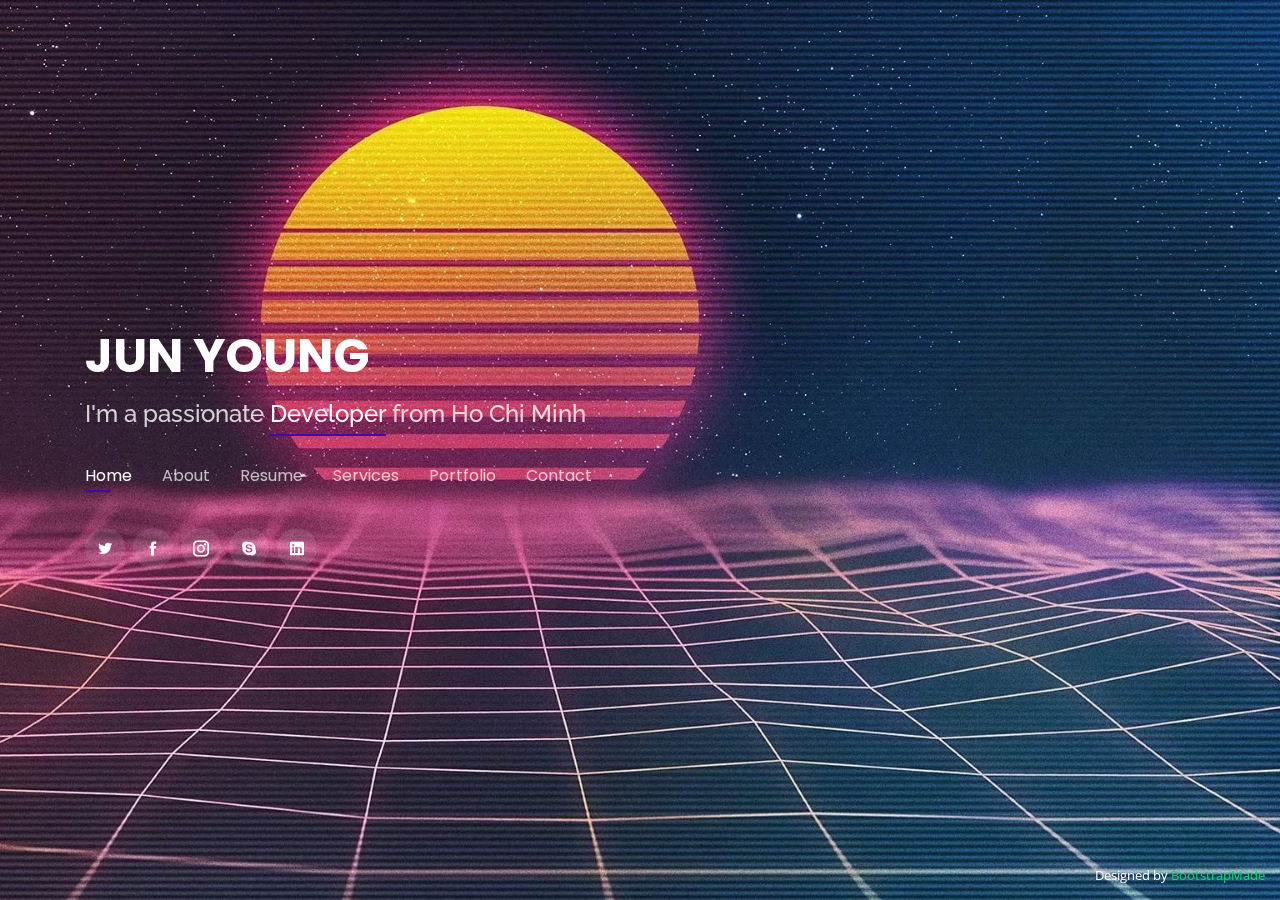
==== index.html @ c27a397a "First Commit" ====
<!DOCTYPE html>
<html lang="en">

<head>
  <meta charset="utf-8">
  <meta content="width=device-width, initial-scale=1.0" name="viewport">

  <title>Personal Bootstrap Template</title>
  <meta content="" name="descriptison">
  <meta content="" name="keywords">

  <!-- Favicons -->
  <link href="assets/img/favicon.png" rel="icon">
  <link href="assets/img/apple-touch-icon.png" rel="apple-touch-icon">

  <!-- Google Fonts -->
  <link href="https://fonts.googleapis.com/css?family=Open+Sans:300,300i,400,400i,600,600i,700,700i|Raleway:300,300i,400,400i,500,500i,600,600i,700,700i|Poppins:300,300i,400,400i,500,500i,600,600i,700,700i" rel="stylesheet">

  <!-- Vendor CSS Files -->
  <link href="assets/vendor/bootstrap/css/bootstrap.min.css" rel="stylesheet">
  <link href="assets/vendor/icofont/icofont.min.css" rel="stylesheet">
  <link href="assets/vendor/remixicon/remixicon.css" rel="stylesheet">
  <link href="assets/vendor/owl.carousel/assets/owl.carousel.min.css" rel="stylesheet">
  <link href="assets/vendor/boxicons/css/boxicons.min.css" rel="stylesheet">
  <link href="assets/vendor/venobox/venobox.css" rel="stylesheet">

  <!-- Template Main CSS File -->
  <link href="assets/css/style.css" rel="stylesheet">

  <!-- =======================================================
  * Template Name: Personal - v2.3.0
  * Template URL: https://bootstrapmade.com/personal-free-resume-bootstrap-template/
  * Author: BootstrapMade.com
  * License: https://bootstrapmade.com/license/
  ======================================================== -->
</head>

<body>

  <!-- ======= Header ======= -->
  <header id="header" class="header-tops">
    <div class="container">

      <h1><a href="index.html">JUN YOUNG</a></h1>
      <!-- Uncomment below if you prefer to use an image logo -->
      <!-- <a href="index.html" class="mr-auto"><img src="assets/img/logo.png" alt="" class="img-fluid"></a> -->
      <h2>I'm a passionate <span>Developer</span> from Ho Chi Minh</h2>

      <nav class="nav-menu d-none d-lg-block">
        <ul>
          <li class="active"><a href="#header">Home</a></li>
          <li><a href="#about">About</a></li>
          <li><a href="#resume">Resume</a></li>
          <li><a href="#services">Services</a></li>
          <li><a href="#portfolio">Portfolio</a></li>
          <li><a href="#contact">Contact</a></li>
        </ul>
      </nav><!-- .nav-menu -->

      <div class="social-links">
        <a href="#" class="twitter"><i class="icofont-twitter"></i></a>
        <a href="#" class="facebook"><i class="icofont-facebook"></i></a>
        <a href="#" class="instagram"><i class="icofont-instagram"></i></a>
        <a href="#" class="google-plus"><i class="icofont-skype"></i></a>
        <a href="#" class="linkedin"><i class="icofont-linkedin"></i></a>
      </div>

    </div>
  </header><!-- End Header -->

  <!-- ======= About Section ======= -->
  <section id="about" class="about">

    <!-- ======= About Me ======= -->
    <div class="about-me container">

      <div class="section-title">
        <h2>About</h2>
        <p>Learn more about me</p>
      </div>

      <div class="row">
        <div class="col-lg-4" data-aos="fade-right">
          <img src="assets/img/synth glasses.jpg" class="img-fluid" alt="">
        </div>
        <div class="col-lg-8 pt-4 pt-lg-0 content" data-aos="fade-left">
          <h3>UI/UX &amp; Graphic Designer</h3>
          <p class="font-italic">
            Lorem ipsum dolor sit amet, consectetur adipiscing elit, sed do eiusmod tempor incididunt ut labore et dolore
            magna aliqua.
          </p>
          <div class="row">
            <div class="col-lg-6">
              <ul>
                <li><i class="icofont-rounded-right"></i> <strong>Birthday:</strong> 17 May 1992</li>
                <li><i class="icofont-rounded-right"></i> <strong>Website:</strong> www.example.com</li>
                <li><i class="icofont-rounded-right"></i> <strong>Phone:</strong> +123 456 7890</li>
                <li><i class="icofont-rounded-right"></i> <strong>City:</strong> City : Ho CHi Minh, Vietnam</li>
              </ul>
            </div>
            <div class="col-lg-6">
              <ul>
                <li><i class="icofont-rounded-right"></i> <strong>Age:</strong> 28</li>
                <li><i class="icofont-rounded-right"></i> <strong>Nationality:</strong> South Korea</li>
                <li><i class="icofont-rounded-right"></i> <strong>Email:</strong> godguman@gmail.com</li>
                <!-- <li><i class="icofont-rounded-right"></i> <strong>Freelance:</strong> Available</li> -->
              </ul>
            </div>
          </div>
          <p>
            Officiis eligendi itaque labore et dolorum mollitia officiis optio vero. Quisquam sunt adipisci omnis et ut. Nulla accusantium dolor incidunt officia tempore. Et eius omnis.
            Cupiditate ut dicta maxime officiis quidem quia. Sed et consectetur qui quia repellendus itaque neque. Aliquid amet quidem ut quaerat cupiditate. Ab et eum qui repellendus omnis culpa magni laudantium dolores.
          </p>
        </div>
      </div>

    </div><!-- End About Me -->

    <!-- ======= Counts ======= -->
    <div class="counts container">

      <div class="row">

        <div class="col-lg-3 col-md-6">
          <div class="count-box">
            <i class="icofont-simple-smile"></i>
            <span data-toggle="counter-up">232</span>
            <p>Happy Clients</p>
          </div>
        </div>

        <div class="col-lg-3 col-md-6 mt-5 mt-md-0">
          <div class="count-box">
            <i class="icofont-document-folder"></i>
            <span data-toggle="counter-up">521</span>
            <p>Projects</p>
          </div>
        </div>

        <div class="col-lg-3 col-md-6 mt-5 mt-lg-0">
          <div class="count-box">
            <i class="icofont-live-support"></i>
            <span data-toggle="counter-up">1,463</span>
            <p>Hours Of Support</p>
          </div>
        </div>

        <div class="col-lg-3 col-md-6 mt-5 mt-lg-0">
          <div class="count-box">
            <i class="icofont-users-alt-5"></i>
            <span data-toggle="counter-up">15</span>
            <p>Hard Workers</p>
          </div>
        </div>

      </div>

    </div><!-- End Counts -->

    <!-- ======= Skills  ======= -->
    <div class="skills container">

      <!-- <div class="section-title">
        <h2>Skills</h2>
      </div> -->

      <div class="row skills-content">

        <div class="col-lg-6">
          <div class="section-title">
            <h2>Code Skills</h2>
          </div>
          <div class="progress">
            <span class="skill">HTML <i class="val">80%</i></span>
            <div class="progress-bar-wrap">
              <div class="progress-bar" role="progressbar" aria-valuenow="80" aria-valuemin="0" aria-valuemax="100"></div>
            </div>
          </div>

          <div class="progress">
            <span class="skill">CSS <i class="val">80%</i></span>
            <div class="progress-bar-wrap">
              <div class="progress-bar" role="progressbar" aria-valuenow="80" aria-valuemin="0" aria-valuemax="100"></div>
            </div>
          </div>

          <div class="progress">
            <span class="skill">JavaScript <i class="val">50%</i></span>
            <div class="progress-bar-wrap">
              <div class="progress-bar" role="progressbar" aria-valuenow="50" aria-valuemin="0" aria-valuemax="100"></div>
            </div>
          </div>

        </div>

        <div class="col-lg-6">
           <!-- <h2>hello</h2>     -->
           <div class="section-title">
            <h2>Language</h2>
          </div>
          <div class="progress">
            <span class="skill">Korean <i class="val">90%</i></span>
            <div class="progress-bar-wrap">
              <div class="progress-bar" role="progressbar" aria-valuenow="90" aria-valuemin="0" aria-valuemax="100"></div>
            </div>
          </div>

          <div class="progress">
            <span class="skill">English <i class="val">90%</i></span>
            <div class="progress-bar-wrap">
              <div class="progress-bar" role="progressbar" aria-valuenow="90" aria-valuemin="0" aria-valuemax="100"></div>
            </div>
          </div>

          <div class="progress">
            <span class="skill">Indonesian <i class="val">75%</i></span>
            <div class="progress-bar-wrap">
              <div class="progress-bar" role="progressbar" aria-valuenow="75" aria-valuemin="0" aria-valuemax="100"></div>
            </div>
          </div>

        </div>

      </div>

    </div><!-- End Skills -->

    <!-- ======= Interests ======= -->
    <div class="interests container">

      <div class="section-title">
        <h2>Interests</h2>
      </div>

      <div class="row">
        <div class="col-lg-3 col-md-4">
          <div class="icon-box">
            <i class="ri-store-line" style="color: #ffbb2c;"></i>
            <h3>Lorem Ipsum</h3>
          </div>
        </div>
        <div class="col-lg-3 col-md-4 mt-4 mt-md-0">
          <div class="icon-box">
            <i class="ri-bar-chart-box-line" style="color: #5578ff;"></i>
            <h3>Dolor Sitema</h3>
          </div>
        </div>
        <div class="col-lg-3 col-md-4 mt-4 mt-md-0">
          <div class="icon-box">
            <i class="ri-calendar-todo-line" style="color: #e80368;"></i>
            <h3>Sed perspiciatis</h3>
          </div>
        </div>
        <div class="col-lg-3 col-md-4 mt-4 mt-lg-0">
          <div class="icon-box">
            <i class="ri-paint-brush-line" style="color: #e361ff;"></i>
            <h3>Magni Dolores</h3>
          </div>
        </div>
        <div class="col-lg-3 col-md-4 mt-4">
          <div class="icon-box">
            <i class="ri-database-2-line" style="color: #47aeff;"></i>
            <h3>Nemo Enim</h3>
          </div>
        </div>
        <div class="col-lg-3 col-md-4 mt-4">
          <div class="icon-box">
            <i class="ri-gradienter-line" style="color: #ffa76e;"></i>
            <h3>Eiusmod Tempor</h3>
          </div>
        </div>
        <div class="col-lg-3 col-md-4 mt-4">
          <div class="icon-box">
            <i class="ri-file-list-3-line" style="color: #11dbcf;"></i>
            <h3>Midela Teren</h3>
          </div>
        </div>
        <div class="col-lg-3 col-md-4 mt-4">
          <div class="icon-box">
            <i class="ri-price-tag-2-line" style="color: #4233ff;"></i>
            <h3>Pira Neve</h3>
          </div>
        </div>
        <div class="col-lg-3 col-md-4 mt-4">
          <div class="icon-box">
            <i class="ri-anchor-line" style="color: #b2904f;"></i>
            <h3>Dirada Pack</h3>
          </div>
        </div>
        <div class="col-lg-3 col-md-4 mt-4">
          <div class="icon-box">
            <i class="ri-disc-line" style="color: #b20969;"></i>
            <h3>Listening to Music</h3>
          </div>
        </div>
        <div class="col-lg-3 col-md-4 mt-4">
          <div class="icon-box">
            <i class="ri-base-station-line" style="color: #ff5828;"></i>
            <h3>Verdo Park</h3>
          </div>
        </div>
        <div class="col-lg-3 col-md-4 mt-4">
          <div class="icon-box">
            <i class="ri-fingerprint-line" style="color: #29cc61;"></i>
            <h3>Flavor Nivelanda</h3>
          </div>
        </div>
      </div>

    </div><!-- End Interests -->

    <!-- ======= Testimonials ======= -->
    <div class="testimonials container">

      <div class="section-title">
        <h2>Testimonials</h2>
      </div>

      <div class="owl-carousel testimonials-carousel">

        <div class="testimonial-item">
          <p>
            <i class="bx bxs-quote-alt-left quote-icon-left"></i>
            Out of suffering have emerged the strongest souls; the most massive characters are seared with scars.
            <i class="bx bxs-quote-alt-right quote-icon-right"></i>
          </p>
          <img src="assets/img/testimonials/khalil-gibran.jpg" class="testimonial-img" alt="">
          <h3>Kahlil Gibran</h3>
          <h4>Writer, poet, visual artist, philosopher</h4>
        </div>

        <div class="testimonial-item">
          <p>
            <i class="bx bxs-quote-alt-left quote-icon-left"></i>
            Export tempor illum tamen malis malis eram quae irure esse labore quem cillum quid cillum eram malis quorum velit fore eram velit sunt aliqua noster fugiat irure amet legam anim culpa.
            <i class="bx bxs-quote-alt-right quote-icon-right"></i>
          </p>
          <img src="assets/img/testimonials/testimonials-2.jpg" class="testimonial-img" alt="">
          <h3>Sara Wilsson</h3>
          <h4>Designer</h4>
        </div>

        <div class="testimonial-item">
          <p>
            <i class="bx bxs-quote-alt-left quote-icon-left"></i>
            Enim nisi quem export duis labore cillum quae magna enim sint quorum nulla quem veniam duis minim tempor labore quem eram duis noster aute amet eram fore quis sint minim.
            <i class="bx bxs-quote-alt-right quote-icon-right"></i>
          </p>
          <img src="assets/img/testimonials/testimonials-3.jpg" class="testimonial-img" alt="">
          <h3>Jena Karlis</h3>
          <h4>Store Owner</h4>
        </div>

        <div class="testimonial-item">
          <p>
            <i class="bx bxs-quote-alt-left quote-icon-left"></i>
            Fugiat enim eram quae cillum dolore dolor amet nulla culpa multos export minim fugiat minim velit minim dolor enim duis veniam ipsum anim magna sunt elit fore quem dolore labore illum veniam.
            <i class="bx bxs-quote-alt-right quote-icon-right"></i>
          </p>
          <img src="assets/img/testimonials/testimonials-4.jpg" class="testimonial-img" alt="">
          <h3>Matt Brandon</h3>
          <h4>Freelancer</h4>
        </div>

        <div class="testimonial-item">
          <p>
            <i class="bx bxs-quote-alt-left quote-icon-left"></i>
            Quis quorum aliqua sint quem legam fore sunt eram irure aliqua veniam tempor noster veniam enim culpa labore duis sunt culpa nulla illum cillum fugiat legam esse veniam culpa fore nisi cillum quid.
            <i class="bx bxs-quote-alt-right quote-icon-right"></i>
          </p>
          <img src="assets/img/testimonials/testimonials-5.jpg" class="testimonial-img" alt="">
          <h3>John Larson</h3>
          <h4>Entrepreneur</h4>
        </div>

      </div>

    </div><!-- End Testimonials  -->

  </section><!-- End About Section -->

  <!-- ======= Resume Section ======= -->
  <section id="resume" class="resume">
    <div class="container">

      <div class="section-title">
        <h2>Resume</h2>
        <p>Check My Resume</p>
      </div>

      <div class="row">
        <div class="col-lg-6">
          <h3 class="resume-title">Sumary</h3>
          <div class="resume-item pb-0">
            <h4>Jun Young Cho</h4>
            <p><em>Innovative and deadline-driven Graphic Designer with 3+ years of experience designing and developing user-centered digital/print marketing material from initial concept to final, polished deliverable.</em></p>
            <p>
            <ul>
              <li>District 7, Ho Chi Minh City, Vietnam</li>
              <li>(123) 456-7891</li>
              <li>godguman@gmail.com</li>
            </ul>
            </p>
          </div>

          <h3 class="resume-title">Education</h3>
          <div class="resume-item">
            <h4>CoderSchool Bootcamp</h4>
            <h5>Aug 2020 - Nov 2020</h5>
            <p><em>Full-Stack Web Development</em></p>
            <p>Studied in CoderSchool. Have learned HTML, CSS, Bootstrap, JavaScript, React, Redux, NodeJS, Express, MongoDB, Mongoose, Git, Agile</p>
          </div>
          <!-- <div class="resume-item">
            <h4>Bachelor of Fine Arts & Graphic Design</h4>
            <h5>2010 - 2014</h5>
            <p><em>Rochester Institute of Technology, Rochester, NY</em></p>
            <p>Quia nobis sequi est occaecati aut. Repudiandae et iusto quae reiciendis et quis Eius vel ratione eius unde vitae rerum voluptates asperiores voluptatem Earum molestiae consequatur neque etlon sader mart dila</p>
          </div> -->
        </div>
        <div class="col-lg-6">
          <h3 class="resume-title">Experience</h3>
          <div class="resume-item">
            <h4>Marketing Manager</h4>
            <h5>Jan 2020 - Mar 2020</h5>
            <p><em>Marketing Manager in a Korean clothes shop </em></p>
            <p>
            Have worked in a Korean clothes shop in Ho Chi Minh as a shop manager.
            </p>
          </div>
          <div class="resume-item">
            <h4>Extra part-time Jobs</h4>
            <h5>2012 - 2019</h5>
            <p><em>Random part-time job experience</em></p>
            <p>
            <ul>
              <li>Parking attendant</li>
              <li>Restaurant manager</li>
              <li>Supermarket manager</li>
              <li>Food deliveryman</li>
              <li>English speaking teacher</li>
              <li>Korean-English translator</li>
            </ul>
            </p>
          </div>
        </div>
      </div>

    </div>
  </section><!-- End Resume Section -->

  <!-- ======= Services Section ======= -->
  <section id="services" class="services">
    <div class="container">

      <div class="section-title">
        <h2>Services</h2>
        <p>My Services</p>
      </div>

      <div class="row">
        <div class="col-lg-4 col-md-6 d-flex align-items-stretch">
          <div class="icon-box">
            <div class="icon"><i class="bx bxl-dribbble"></i></div>
            <h4><a href="">Lorem Ipsum</a></h4>
            <p>Voluptatum deleniti atque corrupti quos dolores et quas molestias excepturi</p>
          </div>
        </div>

        <div class="col-lg-4 col-md-6 d-flex align-items-stretch mt-4 mt-md-0">
          <div class="icon-box">
            <div class="icon"><i class="bx bx-file"></i></div>
            <h4><a href="">Sed ut perspiciatis</a></h4>
            <p>Duis aute irure dolor in reprehenderit in voluptate velit esse cillum dolore</p>
          </div>
        </div>

        <div class="col-lg-4 col-md-6 d-flex align-items-stretch mt-4 mt-lg-0">
          <div class="icon-box">
            <div class="icon"><i class="bx bx-tachometer"></i></div>
            <h4><a href="">Magni Dolores</a></h4>
            <p>Excepteur sint occaecat cupidatat non proident, sunt in culpa qui officia</p>
          </div>
        </div>

        <div class="col-lg-4 col-md-6 d-flex align-items-stretch mt-4">
          <div class="icon-box">
            <div class="icon"><i class="bx bx-world"></i></div>
            <h4><a href="">Nemo Enim</a></h4>
            <p>At vero eos et accusamus et iusto odio dignissimos ducimus qui blanditiis</p>
          </div>
        </div>

        <div class="col-lg-4 col-md-6 d-flex align-items-stretch mt-4">
          <div class="icon-box">
            <div class="icon"><i class="bx bx-slideshow"></i></div>
            <h4><a href="">Dele cardo</a></h4>
            <p>Quis consequatur saepe eligendi voluptatem consequatur dolor consequuntur</p>
          </div>
        </div>

        <div class="col-lg-4 col-md-6 d-flex align-items-stretch mt-4">
          <div class="icon-box">
            <div class="icon"><i class="bx bx-arch"></i></div>
            <h4><a href="">Divera don</a></h4>
            <p>Modi nostrum vel laborum. Porro fugit error sit minus sapiente sit aspernatur</p>
          </div>
        </div>

      </div>

    </div>
  </section><!-- End Services Section -->

  <!-- ======= Portfolio Section ======= -->
  <section id="portfolio" class="portfolio">
    <div class="container">

      <div class="section-title">
        <h2>Portfolio</h2>
        <p>My Works</p>
      </div>

      <!-- <div class="row">
        <div class="col-lg-12 d-flex justify-content-center">
          <ul id="portfolio-flters">
            <li data-filter="*" class="filter-active">All</li>
            <li data-filter=".filter-app">App</li>
            <li data-filter=".filter-card">Card</li>
            <li data-filter=".filter-web">Web</li>
          </ul>
        </div>
      </div> -->

      <div class="row portfolio-container">

        <div class="col-lg-4 col-md-6 portfolio-item filter-app">
          <div class="portfolio-wrap">
            <img src="assets/img/portfolio/game.png" class="img-fluid" alt="">
            <div class="portfolio-info">
              <h4>Dodge This</h4>
              <p>Game</p>
              <div class="portfolio-links">
                <a href="assets/img/portfolio/game.png" data-gall="portfolioGallery" class="venobox" title="App 1"><i class="bx bx-plus"></i></a>
                <a href="https://cs-dodgegame.netlify.app/" data-gall="portfolioDetailsGallery" data-vbtype="iframe" class="venobox" title="Portfolio Details"><i class="bx bx-link"></i></a>
              </div>
            </div>
          </div>
        </div>

        <div class="col-lg-4 col-md-6 portfolio-item filter-web">
          <div class="portfolio-wrap">
            <img src="assets/img/portfolio/game2.png" class="img-fluid" alt="">
            <div class="portfolio-info">
              <h4>Guess Game</h4>
              <p>Game</p>
              <div class="portfolio-links">
                <a href="assets/img/portfolio/game2.png" data-gall="portfolioGallery" class="venobox" title="Web 3"><i class="bx bx-plus"></i></a>
                <a href="https://cs-guess.netlify.app/" data-gall="portfolioDetailsGallery" data-vbtype="iframe" class="venobox" title="Portfolio Details"><i class="bx bx-link"></i></a>
              </div>
            </div>
          </div>
        </div>

        <div class="col-lg-4 col-md-6 portfolio-item filter-app">
          <div class="portfolio-wrap">
            <img src="assets/img/portfolio/space.png" class="img-fluid" alt="">
            <div class="portfolio-info">
              <h4>Planit</h4>
              <p>Web</p>
              <div class="portfolio-links">
                <a href="assets/img/portfolio/space.png" data-gall="portfolioGallery" class="venobox" title="App 2"><i class="bx bx-plus"></i></a>
                <a href="https://cs-space.netlify.app/" data-gall="portfolioDetailsGallery" data-vbtype="iframe" class="venobox" title="Portfolio Details"><i class="bx bx-link"></i></a>
              </div>
            </div>
          </div>
        </div>

        <!-- <div class="col-lg-4 col-md-6 portfolio-item filter-card">
          <div class="portfolio-wrap">
            <img src="assets/img/portfolio/portfolio-4.jpg" class="img-fluid" alt="">
            <div class="portfolio-info">
              <h4>Card 2</h4>
              <p>Card</p>
              <div class="portfolio-links">
                <a href="assets/img/portfolio/portfolio-4.jpg" data-gall="portfolioGallery" class="venobox" title="Card 2"><i class="bx bx-plus"></i></a>
                <a href="portfolio-details.html" data-gall="portfolioDetailsGallery" data-vbtype="iframe" class="venobox" title="Portfolio Details"><i class="bx bx-link"></i></a>
              </div>
            </div>
          </div>
        </div>

        <div class="col-lg-4 col-md-6 portfolio-item filter-web">
          <div class="portfolio-wrap">
            <img src="assets/img/portfolio/portfolio-5.jpg" class="img-fluid" alt="">
            <div class="portfolio-info">
              <h4>Web 2</h4>
              <p>Web</p>
              <div class="portfolio-links">
                <a href="assets/img/portfolio/portfolio-5.jpg" data-gall="portfolioGallery" class="venobox" title="Web 2"><i class="bx bx-plus"></i></a>
                <a href="portfolio-details.html" data-gall="portfolioDetailsGallery" data-vbtype="iframe" class="venobox" title="Portfolio Details"><i class="bx bx-link"></i></a>
              </div>
            </div>
          </div>
        </div>

        <div class="col-lg-4 col-md-6 portfolio-item filter-app">
          <div class="portfolio-wrap">
            <img src="assets/img/portfolio/portfolio-6.jpg" class="img-fluid" alt="">
            <div class="portfolio-info">
              <h4>App 3</h4>
              <p>App</p>
              <div class="portfolio-links">
                <a href="assets/img/portfolio/portfolio-6.jpg" data-gall="portfolioGallery" class="venobox" title="App 3"><i class="bx bx-plus"></i></a>
                <a href="portfolio-details.html" data-gall="portfolioDetailsGallery" data-vbtype="iframe" class="venobox" title="Portfolio Details"><i class="bx bx-link"></i></a>
              </div>
            </div>
          </div>
        </div>

        <div class="col-lg-4 col-md-6 portfolio-item filter-card">
          <div class="portfolio-wrap">
            <img src="assets/img/portfolio/portfolio-7.jpg" class="img-fluid" alt="">
            <div class="portfolio-info">
              <h4>Card 1</h4>
              <p>Card</p>
              <div class="portfolio-links">
                <a href="assets/img/portfolio/portfolio-7.jpg" data-gall="portfolioGallery" class="venobox" title="Card 1"><i class="bx bx-plus"></i></a>
                <a href="portfolio-details.html" data-gall="portfolioDetailsGallery" data-vbtype="iframe" class="venobox" title="Portfolio Details"><i class="bx bx-link"></i></a>
              </div>
            </div>
          </div>
        </div>

        <div class="col-lg-4 col-md-6 portfolio-item filter-card">
          <div class="portfolio-wrap">
            <img src="assets/img/portfolio/portfolio-8.jpg" class="img-fluid" alt="">
            <div class="portfolio-info">
              <h4>Card 3</h4>
              <p>Card</p>
              <div class="portfolio-links">
                <a href="assets/img/portfolio/portfolio-8.jpg" data-gall="portfolioGallery" class="venobox" title="Card 3"><i class="bx bx-plus"></i></a>
                <a href="portfolio-details.html" data-gall="portfolioDetailsGallery" data-vbtype="iframe" class="venobox" title="Portfolio Details"><i class="bx bx-link"></i></a>
              </div>
            </div>
          </div>
        </div>

        <div class="col-lg-4 col-md-6 portfolio-item filter-web">
          <div class="portfolio-wrap">
            <img src="assets/img/portfolio/portfolio-9.jpg" class="img-fluid" alt="">
            <div class="portfolio-info">
              <h4>Web 3</h4>
              <p>Web</p>
              <div class="portfolio-links">
                <a href="assets/img/portfolio/portfolio-9.jpg" data-gall="portfolioGallery" class="venobox" title="Web 3"><i class="bx bx-plus"></i></a>
                <a href="portfolio-details.html" data-gall="portfolioDetailsGallery" data-vbtype="iframe" class="venobox" title="Portfolio Details"><i class="bx bx-link"></i></a>
              </div>
            </div>
          </div>
        </div> -->

      </div>

    </div>
  </section><!-- End Portfolio Section -->

  <!-- ======= Contact Section ======= -->
  <section id="contact" class="contact">
    <div class="container">

      <div class="section-title">
        <h2>Contact</h2>
        <p>Contact Me</p>
      </div>

      <div class="row mt-2">

        <div class="col-md-6 d-flex align-items-stretch">
          <div class="info-box">
            <i class="bx bx-map"></i>
            <h3>My Address</h3>
            <p>District 7, Ho Chi Minh, Vietnam</p>
          </div>
        </div>

        <div class="col-md-6 mt-4 mt-md-0 d-flex align-items-stretch">
          <div class="info-box">
            <i class="bx bx-share-alt"></i>
            <h3>Social Profiles</h3>
            <div class="social-links">
              <a href="#" class="twitter"><i class="icofont-twitter"></i></a>
              <a href="#" class="facebook"><i class="icofont-facebook"></i></a>
              <a href="#" class="instagram"><i class="icofont-instagram"></i></a>
              <a href="#" class="google-plus"><i class="icofont-skype"></i></a>
              <a href="#" class="linkedin"><i class="icofont-linkedin"></i></a>
            </div>
          </div>
        </div>

        <div class="col-md-6 mt-4 d-flex align-items-stretch">
          <div class="info-box">
            <i class="bx bx-envelope"></i>
            <h3>Email Me</h3>
            <p>contact@example.com</p>
          </div>
        </div>
        <div class="col-md-6 mt-4 d-flex align-items-stretch">
          <div class="info-box">
            <i class="bx bx-phone-call"></i>
            <h3>Call Me</h3>
            <p>123456798</p>
          </div>
        </div>
      </div>

      <form action="forms/contact.php" method="post" role="form" class="php-email-form mt-4">
        <div class="form-row">
          <div class="col-md-6 form-group">
            <input type="text" name="name" class="form-control" id="name" placeholder="Your Name" data-rule="minlen:4" data-msg="Please enter at least 4 chars" />
            <div class="validate"></div>
          </div>
          <div class="col-md-6 form-group">
            <input type="email" class="form-control" name="email" id="email" placeholder="Your Email" data-rule="email" data-msg="Please enter a valid email" />
            <div class="validate"></div>
          </div>
        </div>
        <div class="form-group">
          <input type="text" class="form-control" name="subject" id="subject" placeholder="Subject" data-rule="minlen:4" data-msg="Please enter at least 8 chars of subject" />
          <div class="validate"></div>
        </div>
        <div class="form-group">
          <textarea class="form-control" name="message" rows="5" data-rule="required" data-msg="Please write something for us" placeholder="Message"></textarea>
          <div class="validate"></div>
        </div>
        <div class="mb-3">
          <div class="loading">Loading</div>
          <div class="error-message"></div>
          <div class="sent-message">Your message has been sent. Thank you!</div>
        </div>
        <div class="text-center"><button type="submit">Send Message</button></div>
      </form>

    </div>
  </section><!-- End Contact Section -->

  <div class="credits">
    <!-- All the links in the footer should remain intact. -->
    <!-- You can delete the links only if you purchased the pro version. -->
    <!-- Licensing information: https://bootstrapmade.com/license/ -->
    <!-- Purchase the pro version with working PHP/AJAX contact form: https://bootstrapmade.com/personal-free-resume-bootstrap-template/ -->
    Designed by <a href="https://bootstrapmade.com/">BootstrapMade</a>
  </div>

  <!-- Vendor JS Files -->
  <script src="assets/vendor/jquery/jquery.min.js"></script>
  <script src="assets/vendor/bootstrap/js/bootstrap.bundle.min.js"></script>
  <script src="assets/vendor/jquery.easing/jquery.easing.min.js"></script>
  <script src="assets/vendor/php-email-form/validate.js"></script>
  <script src="assets/vendor/waypoints/jquery.waypoints.min.js"></script>
  <script src="assets/vendor/counterup/counterup.min.js"></script>
  <script src="assets/vendor/owl.carousel/owl.carousel.min.js"></script>
  <script src="assets/vendor/isotope-layout/isotope.pkgd.min.js"></script>
  <script src="assets/vendor/venobox/venobox.min.js"></script>

  <!-- Template Main JS File -->
  <script src="assets/js/main.js"></script>

</body>

</html>
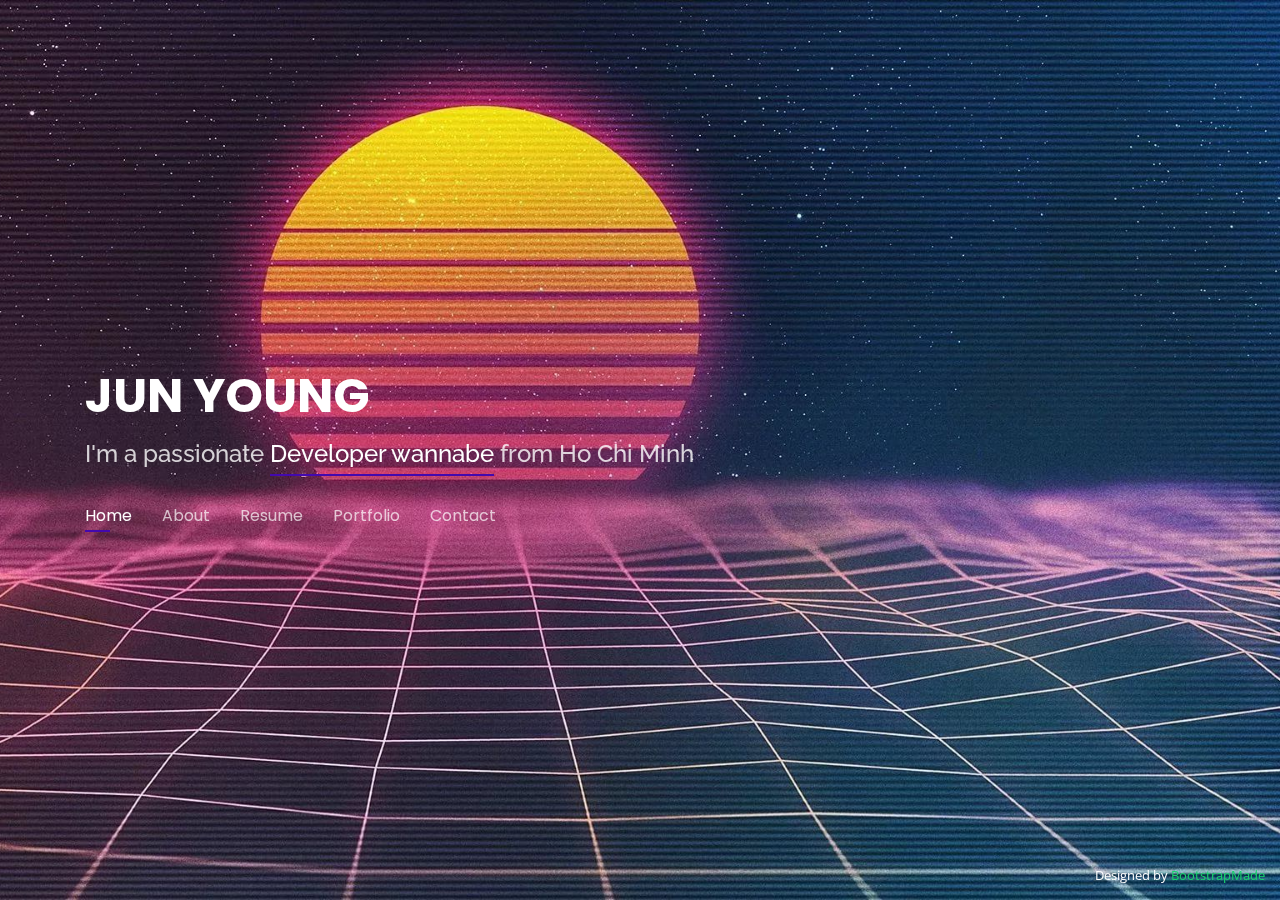
==== commit 77705f98: "commiting" ====
--- a/index.html
+++ b/index.html
@@ -37,41 +37,41 @@
 
 <body>
 
-  <!-- ======= Header ======= -->
+  <!-- ======= Header ======================================================================= -->
   <header id="header" class="header-tops">
     <div class="container">
 
       <h1><a href="index.html">JUN YOUNG</a></h1>
       <!-- Uncomment below if you prefer to use an image logo -->
       <!-- <a href="index.html" class="mr-auto"><img src="assets/img/logo.png" alt="" class="img-fluid"></a> -->
-      <h2>I'm a passionate <span>Developer</span> from Ho Chi Minh</h2>
+      <h2>I'm a passionate <span>Developer wannabe</span> from Ho Chi Minh</h2>
 
       <nav class="nav-menu d-none d-lg-block">
         <ul>
           <li class="active"><a href="#header">Home</a></li>
           <li><a href="#about">About</a></li>
           <li><a href="#resume">Resume</a></li>
-          <li><a href="#services">Services</a></li>
+          <!-- <li><a href="#services">Services</a></li> -->
           <li><a href="#portfolio">Portfolio</a></li>
           <li><a href="#contact">Contact</a></li>
         </ul>
       </nav><!-- .nav-menu -->
 
-      <div class="social-links">
+      <!-- <div class="social-links">
         <a href="#" class="twitter"><i class="icofont-twitter"></i></a>
         <a href="#" class="facebook"><i class="icofont-facebook"></i></a>
         <a href="#" class="instagram"><i class="icofont-instagram"></i></a>
         <a href="#" class="google-plus"><i class="icofont-skype"></i></a>
         <a href="#" class="linkedin"><i class="icofont-linkedin"></i></a>
-      </div>
+      </div> -->
 
     </div>
   </header><!-- End Header -->
 
-  <!-- ======= About Section ======= -->
-  <section id="about" class="about">
-
-    <!-- ======= About Me ======= -->
+  <!-- ======= About Section ==============================================================  -->
+  <section id="about" class="about"> 
+
+    <!-- ======= About Me ======= --> 
     <div class="about-me container">
 
       <div class="section-title">
@@ -86,15 +86,13 @@
         <div class="col-lg-8 pt-4 pt-lg-0 content" data-aos="fade-left">
           <h3>UI/UX &amp; Graphic Designer</h3>
           <p class="font-italic">
-            Lorem ipsum dolor sit amet, consectetur adipiscing elit, sed do eiusmod tempor incididunt ut labore et dolore
-            magna aliqua.
+            
           </p>
           <div class="row">
             <div class="col-lg-6">
               <ul>
                 <li><i class="icofont-rounded-right"></i> <strong>Birthday:</strong> 17 May 1992</li>
-                <li><i class="icofont-rounded-right"></i> <strong>Website:</strong> www.example.com</li>
-                <li><i class="icofont-rounded-right"></i> <strong>Phone:</strong> +123 456 7890</li>
+                <li><i class="icofont-rounded-right"></i> <strong>Phone:</strong> 093 831 9859</li>
                 <li><i class="icofont-rounded-right"></i> <strong>City:</strong> City : Ho CHi Minh, Vietnam</li>
               </ul>
             </div>
@@ -108,8 +106,7 @@
             </div>
           </div>
           <p>
-            Officiis eligendi itaque labore et dolorum mollitia officiis optio vero. Quisquam sunt adipisci omnis et ut. Nulla accusantium dolor incidunt officia tempore. Et eius omnis.
-            Cupiditate ut dicta maxime officiis quidem quia. Sed et consectetur qui quia repellendus itaque neque. Aliquid amet quidem ut quaerat cupiditate. Ab et eum qui repellendus omnis culpa magni laudantium dolores.
+            Eager and open to learn anything new and useful. Multilingual and have wide experience living overseas. Confident in 1-on-1 communication and talking face-to-face. Happy to help other people. Always trying to be better than yesterday.
           </p>
         </div>
       </div>
@@ -119,7 +116,7 @@
     <!-- ======= Counts ======= -->
     <div class="counts container">
 
-      <div class="row">
+      <!-- <div class="row">
 
         <div class="col-lg-3 col-md-6">
           <div class="count-box">
@@ -153,7 +150,7 @@
           </div>
         </div>
 
-      </div>
+      </div> -->
 
     </div><!-- End Counts -->
 
@@ -185,7 +182,7 @@
           </div>
 
           <div class="progress">
-            <span class="skill">JavaScript <i class="val">50%</i></span>
+            <span class="skill">JavaScript <i class="val">80%</i></span>
             <div class="progress-bar-wrap">
               <div class="progress-bar" role="progressbar" aria-valuenow="50" aria-valuemin="0" aria-valuemax="100"></div>
             </div>
@@ -233,78 +230,35 @@
       </div>
 
       <div class="row">
-        <div class="col-lg-3 col-md-4">
-          <div class="icon-box">
-            <i class="ri-store-line" style="color: #ffbb2c;"></i>
-            <h3>Lorem Ipsum</h3>
-          </div>
-        </div>
-        <div class="col-lg-3 col-md-4 mt-4 mt-md-0">
-          <div class="icon-box">
-            <i class="ri-bar-chart-box-line" style="color: #5578ff;"></i>
-            <h3>Dolor Sitema</h3>
-          </div>
-        </div>
-        <div class="col-lg-3 col-md-4 mt-4 mt-md-0">
-          <div class="icon-box">
-            <i class="ri-calendar-todo-line" style="color: #e80368;"></i>
-            <h3>Sed perspiciatis</h3>
-          </div>
-        </div>
-        <div class="col-lg-3 col-md-4 mt-4 mt-lg-0">
-          <div class="icon-box">
-            <i class="ri-paint-brush-line" style="color: #e361ff;"></i>
-            <h3>Magni Dolores</h3>
-          </div>
-        </div>
         <div class="col-lg-3 col-md-4 mt-4">
           <div class="icon-box">
-            <i class="ri-database-2-line" style="color: #47aeff;"></i>
-            <h3>Nemo Enim</h3>
-          </div>
-        </div>
+            <i class=" ri-gamepad-line" style="color: #ffa76e;"></i>
+            <h3>Game</h3>
+          </div>
+        </div>
+
         <div class="col-lg-3 col-md-4 mt-4">
           <div class="icon-box">
-            <i class="ri-gradienter-line" style="color: #ffa76e;"></i>
-            <h3>Eiusmod Tempor</h3>
-          </div>
-        </div>
+            <i class="ri-code-line" style="color: #11dbcf;"></i>
+            <h3>Coding</h3>
+          </div>
+        </div>
+
         <div class="col-lg-3 col-md-4 mt-4">
           <div class="icon-box">
-            <i class="ri-file-list-3-line" style="color: #11dbcf;"></i>
-            <h3>Midela Teren</h3>
-          </div>
-        </div>
-        <div class="col-lg-3 col-md-4 mt-4">
-          <div class="icon-box">
-            <i class="ri-price-tag-2-line" style="color: #4233ff;"></i>
-            <h3>Pira Neve</h3>
-          </div>
-        </div>
-        <div class="col-lg-3 col-md-4 mt-4">
-          <div class="icon-box">
-            <i class="ri-anchor-line" style="color: #b2904f;"></i>
-            <h3>Dirada Pack</h3>
-          </div>
-        </div>
+            <i class=" ri-book-line" style="color: #4233ff;"></i>
+            <h3>Languages</h3>
+          </div>
+        </div>
+        
         <div class="col-lg-3 col-md-4 mt-4">
           <div class="icon-box">
             <i class="ri-disc-line" style="color: #b20969;"></i>
             <h3>Listening to Music</h3>
           </div>
         </div>
-        <div class="col-lg-3 col-md-4 mt-4">
-          <div class="icon-box">
-            <i class="ri-base-station-line" style="color: #ff5828;"></i>
-            <h3>Verdo Park</h3>
-          </div>
-        </div>
-        <div class="col-lg-3 col-md-4 mt-4">
-          <div class="icon-box">
-            <i class="ri-fingerprint-line" style="color: #29cc61;"></i>
-            <h3>Flavor Nivelanda</h3>
-          </div>
-        </div>
+        
+        
       </div>
 
     </div><!-- End Interests -->
@@ -332,45 +286,45 @@
         <div class="testimonial-item">
           <p>
             <i class="bx bxs-quote-alt-left quote-icon-left"></i>
-            Export tempor illum tamen malis malis eram quae irure esse labore quem cillum quid cillum eram malis quorum velit fore eram velit sunt aliqua noster fugiat irure amet legam anim culpa.
+            Everybody should learn to program a computer, because it teaches you how to think.
             <i class="bx bxs-quote-alt-right quote-icon-right"></i>
           </p>
-          <img src="assets/img/testimonials/testimonials-2.jpg" class="testimonial-img" alt="">
-          <h3>Sara Wilsson</h3>
-          <h4>Designer</h4>
+          <img src="assets/img/testimonials/stevejobs.jpg" class="testimonial-img" alt="">
+          <h3>Steve Jobs</h3>
+          <h4>CEO of Apple Inc</h4>
         </div>
 
         <div class="testimonial-item">
           <p>
             <i class="bx bxs-quote-alt-left quote-icon-left"></i>
-            Enim nisi quem export duis labore cillum quae magna enim sint quorum nulla quem veniam duis minim tempor labore quem eram duis noster aute amet eram fore quis sint minim.
+            Whether you want to uncover the secrets of the universe, or you just want to pursue a career in the 21st century, basic computer programming is an essential skill to learn.
             <i class="bx bxs-quote-alt-right quote-icon-right"></i>
           </p>
-          <img src="assets/img/testimonials/testimonials-3.jpg" class="testimonial-img" alt="">
-          <h3>Jena Karlis</h3>
-          <h4>Store Owner</h4>
+          <img src="assets/img/testimonials/stephenhawking.jpg" class="testimonial-img" alt="">
+          <h3>Stephen Hawking</h3>
+          <h4>Theoretical physicist</h4>
         </div>
 
         <div class="testimonial-item">
           <p>
             <i class="bx bxs-quote-alt-left quote-icon-left"></i>
-            Fugiat enim eram quae cillum dolore dolor amet nulla culpa multos export minim fugiat minim velit minim dolor enim duis veniam ipsum anim magna sunt elit fore quem dolore labore illum veniam.
+            When something is important enough, you do it even if the odds are not in your favor.
             <i class="bx bxs-quote-alt-right quote-icon-right"></i>
           </p>
-          <img src="assets/img/testimonials/testimonials-4.jpg" class="testimonial-img" alt="">
-          <h3>Matt Brandon</h3>
-          <h4>Freelancer</h4>
+          <img src="assets/img/testimonials/elonmusk.jpg" class="testimonial-img" alt="">
+          <h3>Elon Musk</h3>
+          <h4>Founder, CEO, CTO, and chief designer of SpaceX</h4>
         </div>
 
         <div class="testimonial-item">
           <p>
             <i class="bx bxs-quote-alt-left quote-icon-left"></i>
-            Quis quorum aliqua sint quem legam fore sunt eram irure aliqua veniam tempor noster veniam enim culpa labore duis sunt culpa nulla illum cillum fugiat legam esse veniam culpa fore nisi cillum quid.
+            Success is a lousy teacher. It seduces smart people into thinking they can’t lose.
             <i class="bx bxs-quote-alt-right quote-icon-right"></i>
           </p>
-          <img src="assets/img/testimonials/testimonials-5.jpg" class="testimonial-img" alt="">
-          <h3>John Larson</h3>
-          <h4>Entrepreneur</h4>
+          <img src="assets/img/testimonials/billgates.jpg" class="testimonial-img" alt="">
+          <h3>Bill Gates</h3>
+          <h4>Business magnate and a co-founder of Microsoft Corporation.</h4>
         </div>
 
       </div>
@@ -379,7 +333,7 @@
 
   </section><!-- End About Section -->
 
-  <!-- ======= Resume Section ======= -->
+  <!-- ======= Resume Section ==================================================================== -->
   <section id="resume" class="resume">
     <div class="container">
 
@@ -393,7 +347,7 @@
           <h3 class="resume-title">Sumary</h3>
           <div class="resume-item pb-0">
             <h4>Jun Young Cho</h4>
-            <p><em>Innovative and deadline-driven Graphic Designer with 3+ years of experience designing and developing user-centered digital/print marketing material from initial concept to final, polished deliverable.</em></p>
+            <p><em>Eager and open to learn anything new and useful. Multilingual and have wide experience living overseas. Confident in 1-on-1 communication and talking face-to-face. Happy to help other people. Always trying to be better than yesterday. Currently have passion to learn various skills in coding. Someday I hope to be a fast, creative, and flexible programmer.</em></p>
             <p>
             <ul>
               <li>District 7, Ho Chi Minh City, Vietnam</li>
@@ -406,9 +360,9 @@
           <h3 class="resume-title">Education</h3>
           <div class="resume-item">
             <h4>CoderSchool Bootcamp</h4>
-            <h5>Aug 2020 - Nov 2020</h5>
+            <h5>Sep 2020 - Feb 2021</h5>
             <p><em>Full-Stack Web Development</em></p>
-            <p>Studied in CoderSchool. Have learned HTML, CSS, Bootstrap, JavaScript, React, Redux, NodeJS, Express, MongoDB, Mongoose, Git, Agile</p>
+            <p>Studied in CoderSchool. Have learned HTML, CSS, Bootstrap, JavaScript, React, Redux, NodeJS, Express, MongoDB, Mongoose, Git.</p>
           </div>
           <!-- <div class="resume-item">
             <h4>Bachelor of Fine Arts & Graphic Design</h4>
@@ -420,12 +374,14 @@
         <div class="col-lg-6">
           <h3 class="resume-title">Experience</h3>
           <div class="resume-item">
-            <h4>Marketing Manager</h4>
-            <h5>Jan 2020 - Mar 2020</h5>
-            <p><em>Marketing Manager in a Korean clothes shop </em></p>
-            <p>
-            Have worked in a Korean clothes shop in Ho Chi Minh as a shop manager.
-            </p>
+            <h4>Shop Manager</h4>
+            <h5>Dec 2019 - Mar 2020</h5>
+            <p><em>Shop Manager in a Korean clothes shop </em></p>
+
+            <h4>Restaurant Manager</h4>
+            <h5>Jun 2018 - Nov 2019</h5>
+            <p><em>Korean restaurant Manager in District 7 </em></p>
+            
           </div>
           <div class="resume-item">
             <h4>Extra part-time Jobs</h4>
@@ -434,7 +390,6 @@
             <p>
             <ul>
               <li>Parking attendant</li>
-              <li>Restaurant manager</li>
               <li>Supermarket manager</li>
               <li>Food deliveryman</li>
               <li>English speaking teacher</li>
@@ -448,8 +403,8 @@
     </div>
   </section><!-- End Resume Section -->
 
-  <!-- ======= Services Section ======= -->
-  <section id="services" class="services">
+  <!-- ======= Services Section ====================================================================== -->
+  <!-- <section id="services" class="services">
     <div class="container">
 
       <div class="section-title">
@@ -509,9 +464,10 @@
       </div>
 
     </div>
-  </section><!-- End Services Section -->
-
-  <!-- ======= Portfolio Section ======= -->
+  </section> -->
+  <!-- End Services Section -->
+
+  <!-- ======= Portfolio Section ==================================================================== -->
   <section id="portfolio" class="portfolio">
     <div class="container">
 
@@ -533,7 +489,7 @@
 
       <div class="row portfolio-container">
 
-        <div class="col-lg-4 col-md-6 portfolio-item filter-app">
+        <!-- <div class="col-lg-4 col-md-6 portfolio-item filter-app">
           <div class="portfolio-wrap">
             <img src="assets/img/portfolio/game.png" class="img-fluid" alt="">
             <div class="portfolio-info">
@@ -559,18 +515,91 @@
               </div>
             </div>
           </div>
-        </div>
+        </div> -->
 
         <div class="col-lg-4 col-md-6 portfolio-item filter-app">
           <div class="portfolio-wrap">
             <img src="assets/img/portfolio/space.png" class="img-fluid" alt="">
             <div class="portfolio-info">
               <h4>Planit</h4>
-              <p>Web</p>
-              <div class="portfolio-links">
-                <a href="assets/img/portfolio/space.png" data-gall="portfolioGallery" class="venobox" title="App 2"><i class="bx bx-plus"></i></a>
+              <p>Early (week 1) group project</p>
+              <div class="portfolio-links">
+                <a href="assets/img/portfolio/space.png" data-gall="portfolioGallery" class="venobox" title="View Screenshot"><i class="bx bx-plus"></i></a>
                 <a href="https://cs-space.netlify.app/" data-gall="portfolioDetailsGallery" data-vbtype="iframe" class="venobox" title="Portfolio Details"><i class="bx bx-link"></i></a>
-              </div>
+                <br/>
+                <a href="https://cs-space.netlify.app/" target="_blank">Visit Website</a>
+              </div>
+            </div>
+          </div>
+        </div>
+
+        <div class="col-lg-4 col-md-6 portfolio-item filter-app">
+          <div class="portfolio-wrap">
+            <img src="assets/img/portfolio/steam.png" class="img-fluid" alt="">
+            <div class="portfolio-info">
+              <h4>Steam imitation</h4>
+              <p>Web imitation</p>
+              <div class="portfolio-links">
+                <a href="assets/img/portfolio/steam.png" data-gall="portfolioGallery" class="venobox" title="View Screenshot"><i class="bx bx-plus"></i></a>
+                <a href="https://cs-weekend-page.netlify.app/" data-gall="portfolioDetailsGallery" data-vbtype="iframe" class="venobox" title="Portfolio Details"><i class="bx bx-link"></i></a>
+                <br/>
+                <a href="https://cs-weekend-page.netlify.app/" target="_blank">Visit Website</a>
+              </div>
+            </div>
+          </div>
+        </div>
+        <div class="col-lg-4 col-md-6 portfolio-item filter-app">
+          <div class="portfolio-wrap">
+            <img src="assets/img/portfolio/dodge.png" class="img-fluid" alt="">
+            <div class="portfolio-info">
+              <h4>Dodge game</h4>
+              <p>Canvas Game</p>
+              <div class="portfolio-links">
+                <a href="assets/img/portfolio/dodge.png" data-gall="portfolioGallery" class="venobox" title="View Screenshot"><i class="bx bx-plus"></i></a>
+                <a href="https://cs-newgame.netlify.app/" data-gall="portfolioDetailsGallery" data-vbtype="iframe" class="venobox" title="Portfolio Details"><i class="bx bx-link"></i></a>
+                <br/>
+                <a href="https://cs-newgame.netlify.app/" target="_blank">Visit Website</a>
+              </div>
+            </div>
+          </div>
+        </div>
+        <div class="col-lg-4 col-md-6 portfolio-item filter-app">
+          <div class="portfolio-wrap">
+            <img src="assets/img/portfolio/movieapp.png" class="img-fluid" alt="">
+            <div class="portfolio-info">
+              <h4>Movie App (Simple ver)</h4>
+              <p>Movie detail app</p>
+              <div class="portfolio-links">
+                <a href="assets/img/portfolio/movieapp.png" data-gall="portfolioGallery" class="venobox" title="View Screenshot"><i class="bx bx-plus"></i></a>
+                <a href="https://cs-imdb2.netlify.app/" data-gall="portfolioDetailsGallery" data-vbtype="iframe" class="venobox" title="Portfolio Details"><i class="bx bx-link"></i></a>
+                <br/>
+                <a href="https://cs-imdb2.netlify.app/" target="_blank">Visit Website</a>
+              </div>
+            </div>
+          </div>
+        </div>
+        <div class="col-lg-4 col-md-6 portfolio-item filter-app">
+          <div class="portfolio-wrap">
+            <img src="assets/img/portfolio/time-savior.png" class="img-fluid" alt="">
+            <div class="portfolio-info">
+              <h4>Time-Savior</h4>
+              <p>Web / Mix of Office tools</p>
+              <div class="portfolio-links">
+                <a href="assets/img/portfolio/time-savior.png" data-gall="portfolioGallery" class="venobox" title="View Screenshot"><i class="bx bx-plus"></i></a>
+                <a href="https://cs-time-savior.netlify.app/" data-gall="portfolioDetailsGallery" data-vbtype="iframe" class="venobox" title="Portfolio Details"><i class="bx bx-link"></i></a>
+                <br/>
+                <a href="https://cs-time-savior.netlify.app/" target="_blank">Visit Website</a>
+              </div>
+            </div>
+          </div>
+        </div>
+        <div class="col-lg-4 col-md-6 portfolio-item filter-app">
+          <div class="portfolio-wrap">
+            <img src="assets/img/portfolio/black.png" class="img-fluid" alt="">
+            <div class="portfolio-info">
+              <h4>More coming soon</h4>
+              <p>Currently coding...</p>
+              
             </div>
           </div>
         </div>
@@ -664,7 +693,7 @@
     </div>
   </section><!-- End Portfolio Section -->
 
-  <!-- ======= Contact Section ======= -->
+  <!-- ======= Contact Section ======================================================================== -->
   <section id="contact" class="contact">
     <div class="container">
 
@@ -686,14 +715,8 @@
         <div class="col-md-6 mt-4 mt-md-0 d-flex align-items-stretch">
           <div class="info-box">
             <i class="bx bx-share-alt"></i>
-            <h3>Social Profiles</h3>
-            <div class="social-links">
-              <a href="#" class="twitter"><i class="icofont-twitter"></i></a>
-              <a href="#" class="facebook"><i class="icofont-facebook"></i></a>
-              <a href="#" class="instagram"><i class="icofont-instagram"></i></a>
-              <a href="#" class="google-plus"><i class="icofont-skype"></i></a>
-              <a href="#" class="linkedin"><i class="icofont-linkedin"></i></a>
-            </div>
+            <h3>Preferred contact by Email</h3>
+            
           </div>
         </div>
 
@@ -701,19 +724,19 @@
           <div class="info-box">
             <i class="bx bx-envelope"></i>
             <h3>Email Me</h3>
-            <p>contact@example.com</p>
+            <p>godguman@gmail.com</p>
           </div>
         </div>
         <div class="col-md-6 mt-4 d-flex align-items-stretch">
           <div class="info-box">
             <i class="bx bx-phone-call"></i>
-            <h3>Call Me</h3>
-            <p>123456798</p>
-          </div>
-        </div>
-      </div>
-
-      <form action="forms/contact.php" method="post" role="form" class="php-email-form mt-4">
+            <h3>Phone Number</h3>
+            <p>093 831 9859</p>
+          </div>
+        </div>
+      </div>
+
+      <!-- <form action="forms/contact.php" method="post" role="form" class="php-email-form mt-4">
         <div class="form-row">
           <div class="col-md-6 form-group">
             <input type="text" name="name" class="form-control" id="name" placeholder="Your Name" data-rule="minlen:4" data-msg="Please enter at least 4 chars" />
@@ -738,7 +761,7 @@
           <div class="sent-message">Your message has been sent. Thank you!</div>
         </div>
         <div class="text-center"><button type="submit">Send Message</button></div>
-      </form>
+      </form> -->
 
     </div>
   </section><!-- End Contact Section -->
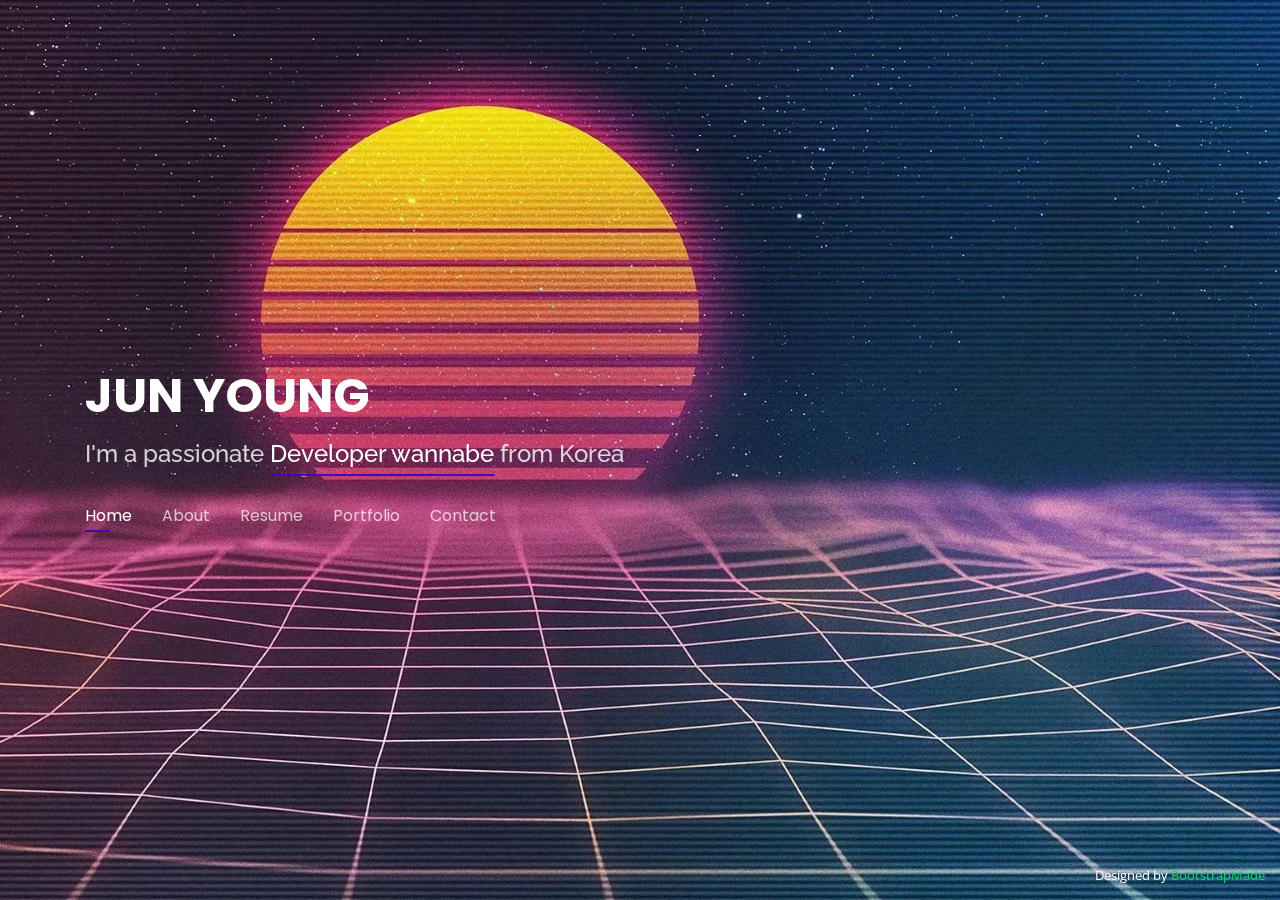
==== commit fe809881: "small changes" ====
--- a/index.html
+++ b/index.html
@@ -44,7 +44,7 @@
       <h1><a href="index.html">JUN YOUNG</a></h1>
       <!-- Uncomment below if you prefer to use an image logo -->
       <!-- <a href="index.html" class="mr-auto"><img src="assets/img/logo.png" alt="" class="img-fluid"></a> -->
-      <h2>I'm a passionate <span>Developer wannabe</span> from Ho Chi Minh</h2>
+      <h2>I'm a passionate <span>Developer wannabe</span> from Korea</h2>
 
       <nav class="nav-menu d-none d-lg-block">
         <ul>
@@ -84,21 +84,21 @@
           <img src="assets/img/synth glasses.jpg" class="img-fluid" alt="">
         </div>
         <div class="col-lg-8 pt-4 pt-lg-0 content" data-aos="fade-left">
-          <h3>UI/UX &amp; Graphic Designer</h3>
+          <!-- <h3>UI/UX &amp; Graphic Designer</h3> -->
           <p class="font-italic">
             
           </p>
           <div class="row">
             <div class="col-lg-6">
               <ul>
-                <li><i class="icofont-rounded-right"></i> <strong>Birthday:</strong> 17 May 1992</li>
-                <li><i class="icofont-rounded-right"></i> <strong>Phone:</strong> 093 831 9859</li>
-                <li><i class="icofont-rounded-right"></i> <strong>City:</strong> City : Ho CHi Minh, Vietnam</li>
+                <li><i class="icofont-rounded-right"></i> <strong>Github:</strong> github.com/godmango</li>
+                <li><i class="icofont-rounded-right"></i> <strong>Phone:</strong> 093 145 4207</li>
+                <li><i class="icofont-rounded-right"></i> <strong>City:</strong> Ho Chi Minh, Vietnam</li>
               </ul>
             </div>
             <div class="col-lg-6">
               <ul>
-                <li><i class="icofont-rounded-right"></i> <strong>Age:</strong> 28</li>
+                <li><i class="icofont-rounded-right"></i> <strong>Age:</strong> 29</li>
                 <li><i class="icofont-rounded-right"></i> <strong>Nationality:</strong> South Korea</li>
                 <li><i class="icofont-rounded-right"></i> <strong>Email:</strong> godguman@gmail.com</li>
                 <!-- <li><i class="icofont-rounded-right"></i> <strong>Freelance:</strong> Available</li> -->
@@ -184,7 +184,7 @@
           <div class="progress">
             <span class="skill">JavaScript <i class="val">80%</i></span>
             <div class="progress-bar-wrap">
-              <div class="progress-bar" role="progressbar" aria-valuenow="50" aria-valuemin="0" aria-valuemax="100"></div>
+              <div class="progress-bar" role="progressbar" aria-valuenow="80" aria-valuemin="0" aria-valuemax="100"></div>
             </div>
           </div>
 
@@ -351,7 +351,7 @@
             <p>
             <ul>
               <li>District 7, Ho Chi Minh City, Vietnam</li>
-              <li>(123) 456-7891</li>
+              <li>https://github.com/godmango</li>
               <li>godguman@gmail.com</li>
             </ul>
             </p>
@@ -563,32 +563,35 @@
             </div>
           </div>
         </div>
+        
         <div class="col-lg-4 col-md-6 portfolio-item filter-app">
           <div class="portfolio-wrap">
-            <img src="assets/img/portfolio/movieapp.png" class="img-fluid" alt="">
-            <div class="portfolio-info">
-              <h4>Movie App (Simple ver)</h4>
-              <p>Movie detail app</p>
-              <div class="portfolio-links">
-                <a href="assets/img/portfolio/movieapp.png" data-gall="portfolioGallery" class="venobox" title="View Screenshot"><i class="bx bx-plus"></i></a>
-                <a href="https://cs-imdb2.netlify.app/" data-gall="portfolioDetailsGallery" data-vbtype="iframe" class="venobox" title="Portfolio Details"><i class="bx bx-link"></i></a>
-                <br/>
-                <a href="https://cs-imdb2.netlify.app/" target="_blank">Visit Website</a>
-              </div>
-            </div>
-          </div>
-        </div>
-        <div class="col-lg-4 col-md-6 portfolio-item filter-app">
-          <div class="portfolio-wrap">
-            <img src="assets/img/portfolio/time-savior.png" class="img-fluid" alt="">
+            <img src="assets/img/portfolio/time-savior2.png" class="img-fluid" alt="">
             <div class="portfolio-info">
               <h4>Time-Savior</h4>
-              <p>Web / Mix of Office tools</p>
+              <p>Web / Mix of office tools</p>
+              <p>Updated on 2021/03/09</p>
               <div class="portfolio-links">
                 <a href="assets/img/portfolio/time-savior.png" data-gall="portfolioGallery" class="venobox" title="View Screenshot"><i class="bx bx-plus"></i></a>
                 <a href="https://cs-time-savior.netlify.app/" data-gall="portfolioDetailsGallery" data-vbtype="iframe" class="venobox" title="Portfolio Details"><i class="bx bx-link"></i></a>
                 <br/>
                 <a href="https://cs-time-savior.netlify.app/" target="_blank">Visit Website</a>
+              </div>
+            </div>
+          </div>
+        </div>
+        <div class="col-lg-4 col-md-6 portfolio-item filter-app">
+          <div class="portfolio-wrap">
+            <img src="assets/img/portfolio/maflix.png" class="img-fluid" alt="">
+            <div class="portfolio-info">
+              <h4>Maflix</h4>
+              <p>Movie search website</p>
+              <p>Updated on 2021/04/08</p>
+              <div class="portfolio-links">
+                <a href="assets/img/portfolio/maflix.png" data-gall="portfolioGallery" class="venobox" title="View Screenshot"><i class="bx bx-plus"></i></a>
+                <a href="https://maflix-group-project.netlify.app/" data-gall="portfolioDetailsGallery" data-vbtype="iframe" class="venobox" title="Portfolio Details"><i class="bx bx-link"></i></a>
+                <br/>
+                <a href="https://maflix-group-project.netlify.app/" target="_blank">Visit Website</a>
               </div>
             </div>
           </div>
@@ -731,7 +734,7 @@
           <div class="info-box">
             <i class="bx bx-phone-call"></i>
             <h3>Phone Number</h3>
-            <p>093 831 9859</p>
+            <p>093 145 4207</p>
           </div>
         </div>
       </div>
